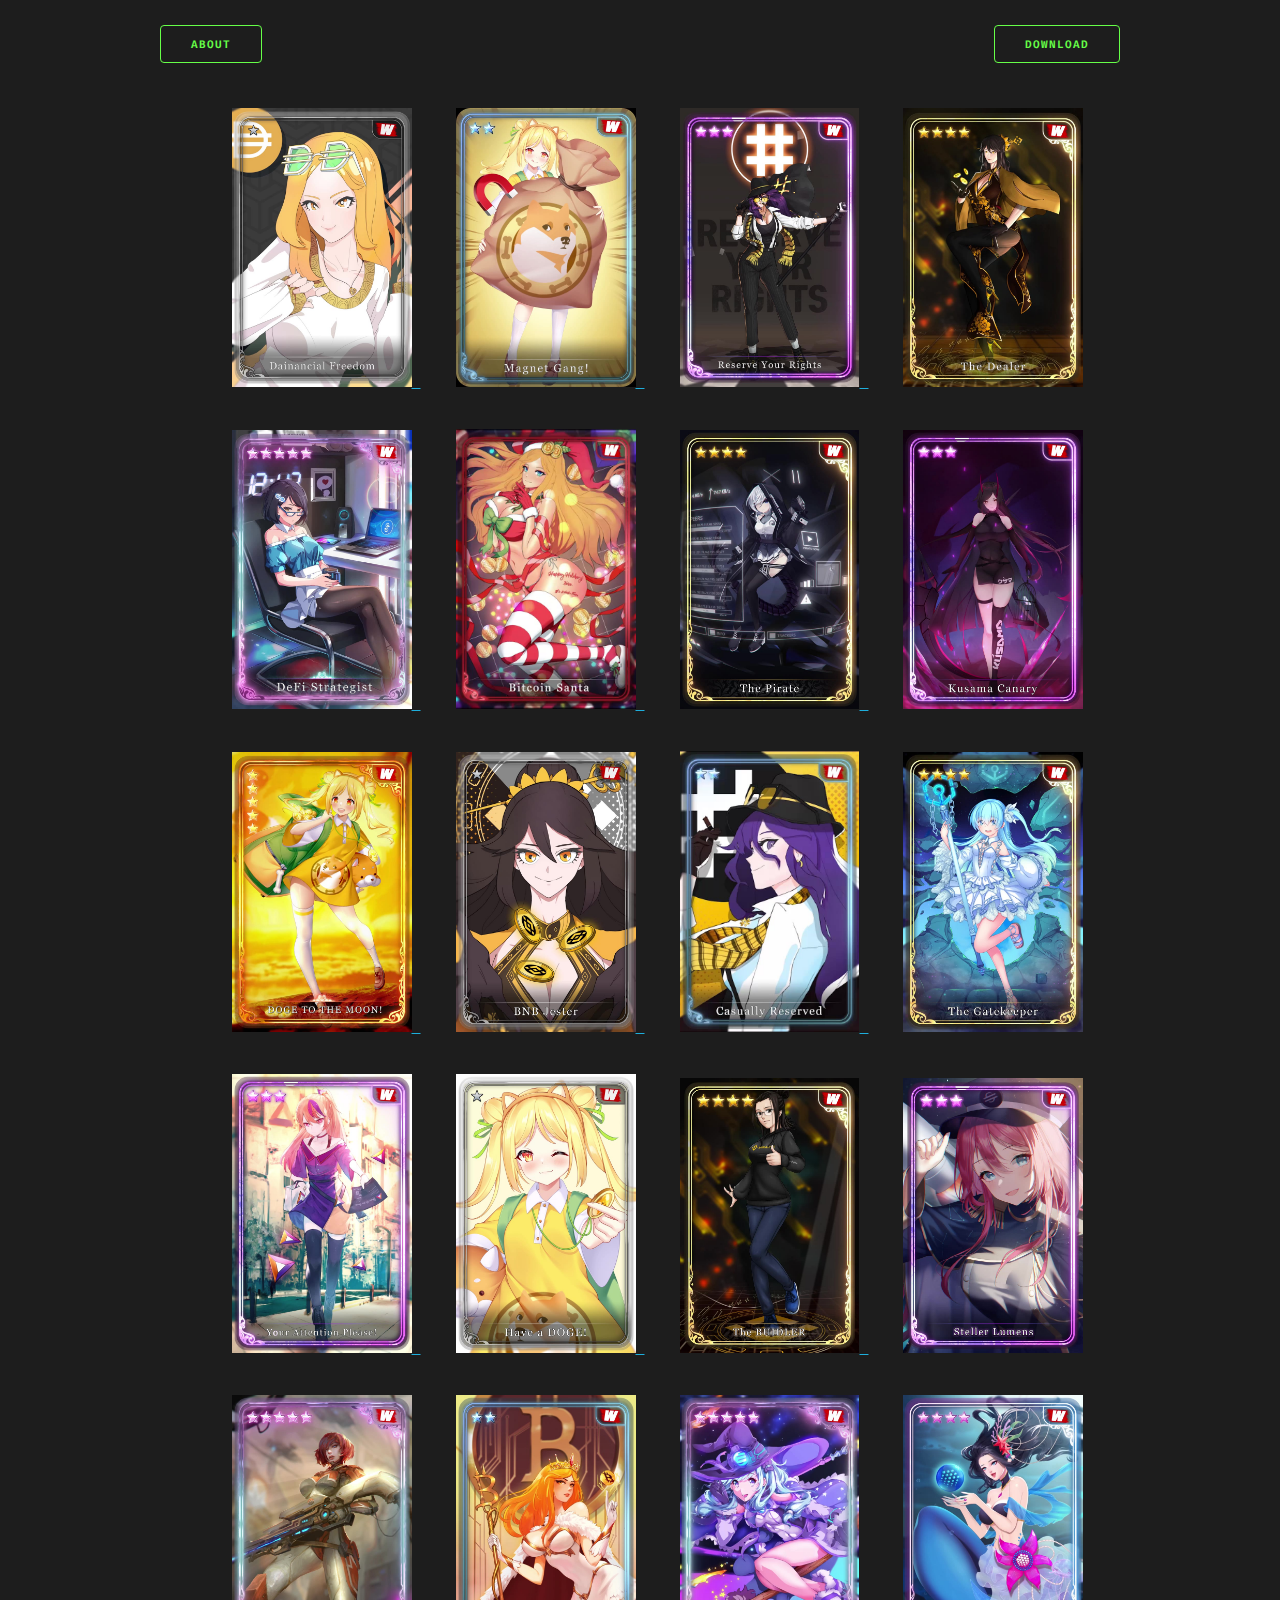
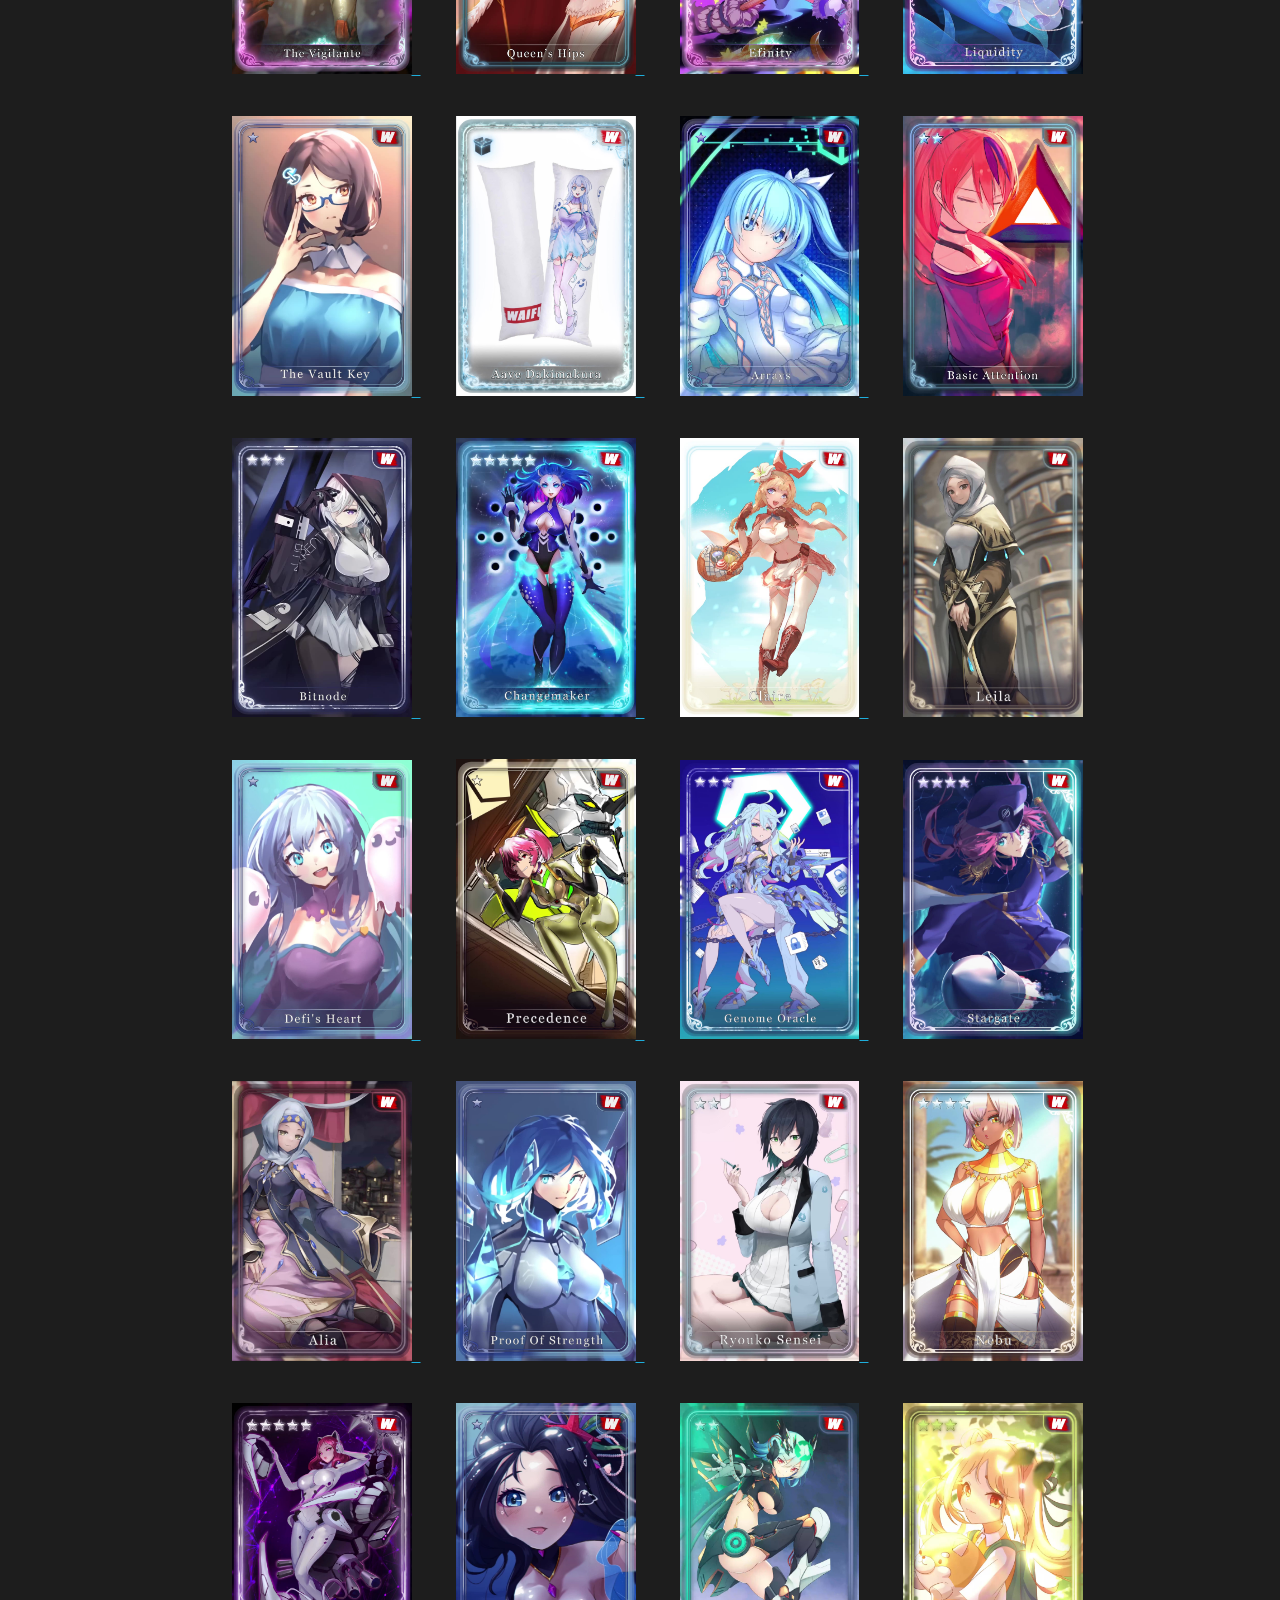
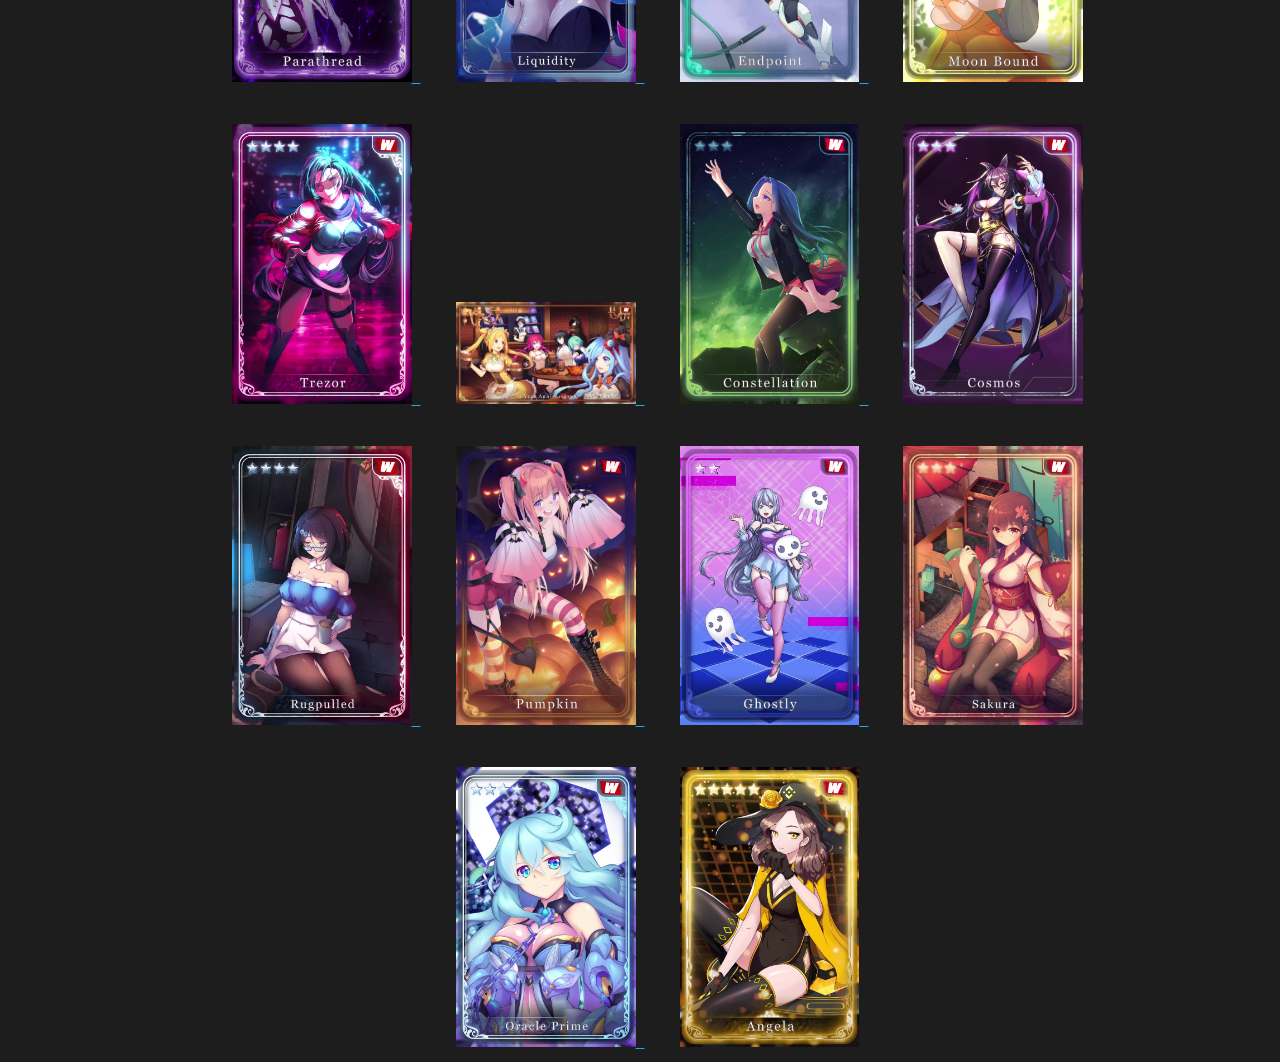
==== index.html @ 918d10a6 "Added all files" ====
<!DOCTYPE html>
<html lang="en">
<head>
    <meta charset="UTF-8">
    <meta name="viewport" content="width=device-width, initial-scale=1.0">
    <link rel="stylesheet" href="skeleton/skeleton.css">
    <link rel="stylesheet" href="style.css">
    <title>Waifu NFTs</title>
</head>
<body>
    <div class="container">
        <nav class="navbar">
            <a class="button" href="/about.html">
                About
            </a>
            <a class="button" target="_blank" href="https://mega.nz/file/es5G0TLT#Kbc0AoFo0strgFJjpvHW9Jl0LhCd57hBh-2zd5lmvQ4">Download</a>
        </nav>
        <div class="row" align="center">
            <a href="waifu/1.mp4">
                <img  class="three nft" src="assets/thumb/1.jpg">
            </a>
           <a href="waifu/2.mp4">
                <img  class="three nft" src="assets/thumb/2.jpg">
            </a>
           <a href="waifu/3.mp4">
                <img  class="three nft" src="assets/thumb/3.jpg">
            </a>
           <a href="waifu/4.mp4">
                <img  class="three nft" src="assets/thumb/4.jpg">
            </a>
           <a href="waifu/5.mp4">
                <img  class="three nft" src="assets/thumb/5.jpg">
            </a>
           <a href="waifu/6.mp4">
                <img  class="three nft" src="assets/thumb/6.jpg">
            </a>
           <a href="waifu/7.mp4">
                <img  class="three nft" src="assets/thumb/7.jpg">
            </a>
           <a href="waifu/8.mp4">
                <img  class="three nft" src="assets/thumb/8.jpg">
            </a>
           <a href="waifu/9.mp4">
                <img  class="three nft" src="assets/thumb/9.jpg">
            </a>
           <a href="waifu/10.mp4">
                <img  class="three nft" src="assets/thumb/10.jpg">
            </a>
           <a href="waifu/11.mp4">
                <img  class="three nft" src="assets/thumb/11.jpg">
            </a>
           <a href="waifu/12.mp4">
                <img  class="three nft" src="assets/thumb/12.jpg">
            </a>
           <a href="waifu/13.mp4">
                <img  class="three nft" src="assets/thumb/13.jpg">
            </a>
           <a href="waifu/14.mp4">
                <img  class="three nft" src="assets/thumb/14.jpg">
            </a>
           <a href="waifu/15.mp4">
                <img  class="three nft" src="assets/thumb/15.jpg">
            </a>
           <a href="waifu/16.mp4">
                <img  class="three nft" src="assets/thumb/16.jpg">
            </a>
           <a href="waifu/17.mp4">
                <img  class="three nft" src="assets/thumb/17.jpg">
            </a>
           <a href="waifu/19.mp4">
                <img  class="three nft" src="assets/thumb/19.jpg">
            </a>
           <a href="waifu/20.mp4">
                <img  class="three nft" src="assets/thumb/20.jpg">
            </a>
           <a href="waifu/21.mp4">
                <img  class="three nft" src="assets/thumb/21.jpg">
            </a>
           <a href="waifu/22.mp4">
                <img  class="three nft" src="assets/thumb/22.jpg">
            </a>
           <a href="waifu/23.mp4">
                <img  class="three nft" src="assets/thumb/23.jpg">
            </a>
           <a href="waifu/24.mp4">
                <img  class="three nft" src="assets/thumb/24.jpg">
            </a>
           <a href="waifu/25.mp4">
                <img  class="three nft" src="assets/thumb/25.jpg">
            </a>
           <a href="waifu/26.mp4">
                <img  class="three nft" src="assets/thumb/26.jpg">
            </a>
           <a href="waifu/27.mp4">
                <img  class="three nft" src="assets/thumb/27.jpg">
            </a>
           <a href="waifu/28.mp4">
                <img  class="three nft" src="assets/thumb/28.jpg">
            </a>
           <a href="waifu/29.mp4">
                <img  class="three nft" src="assets/thumb/29.jpg">
            </a>
           <a href="waifu/30.mp4">
                <img  class="three nft" src="assets/thumb/30.jpg">
            </a>
           <a href="waifu/31.mp4">
                <img  class="three nft" src="assets/thumb/31.jpg">
            </a>
           <a href="waifu/32.mp4">
                <img  class="three nft" src="assets/thumb/32.jpg">
            </a>
           <a href="waifu/33.mp4">
                <img  class="three nft" src="assets/thumb/33.jpg">
            </a>
           <a href="waifu/34.mp4">
                <img  class="three nft" src="assets/thumb/34.jpg">
            </a>
           <a href="waifu/35.mp4">
                <img  class="three nft" src="assets/thumb/35.jpg">
            </a>
           <a href="waifu/36.mp4">
                <img  class="three nft" src="assets/thumb/36.jpg">
            </a>
           <a href="waifu/37.mp4">
                <img  class="three nft" src="assets/thumb/37.jpg">
            </a>
           <a href="waifu/38.mp4">
                <img  class="three nft" src="assets/thumb/38.jpg">
            </a>
           <a href="waifu/39.mp4">
                <img  class="three nft" src="assets/thumb/39.jpg">
            </a>
           <a href="waifu/40.mp4">
                <img  class="three nft" src="assets/thumb/40.jpg">
            </a>
           <a href="waifu/41.mp4">
                <img  class="three nft" src="assets/thumb/41.jpg">
            </a>
           <a href="waifu/42.mp4">
                <img  class="three nft" src="assets/thumb/42.jpg">
            </a>
           <a href="waifu/43.mp4">
                <img  class="three nft" src="assets/thumb/43.jpg">
            </a>
           <a href="waifu/44.mp4">
                <img  class="three nft" src="assets/thumb/44.jpg">
            </a>
           <a href="waifu/46.mp4">
                <img  class="three nft" src="assets/thumb/46.jpg">
            </a>
           <a href="waifu/47.mp4">
                <img  class="three nft" src="assets/thumb/47.jpg">
            </a>
           <a href="waifu/48.mp4">
                <img  class="three nft" src="assets/thumb/48.jpg">
            </a>
           <a href="waifu/49.mp4">
                <img  class="three nft" src="assets/thumb/49.jpg">
            </a>
           <a href="waifu/50.mp4">
                <img  class="three nft" src="assets/thumb/50.jpg">
            </a>
           <a href="waifu/52.mp4">
                <img  class="three nft" src="assets/thumb/52.jpg">
            </a>
           <a href="waifu/53.mp4">
                <img  class="three nft" src="assets/thumb/53.jpg">
            </a>
        </div>
    </div>
</body>
</html>
---- skeleton/skeleton.css ----
/*
* Skeleton V2.0.4
* Copyright 2014, Dave Gamache
* www.getskeleton.com
* Free to use under the MIT license.
* http://www.opensource.org/licenses/mit-license.php
* 12/29/2014
*/


/* Table of contents
––––––––––––––––––––––––––––––––––––––––––––––––––
- Grid
- Base Styles
- Typography
- Links
- Buttons
- Forms
- Lists
- Code
- Tables
- Spacing
- Utilities
- Clearing
- Media Queries
*/


/* Grid
–––––––––––––––––––––––––––––––––––––––––––––––––– */
.container {
  position: relative;
  width: 100%;
  max-width: 960px;
  margin: 0 auto;
  padding: 0 20px;
  box-sizing: border-box; }
.column,
.columns {
  width: 100%;
  float: left;
  box-sizing: border-box; }

/* For devices larger than 400px */
@media (min-width: 400px) {
  .container {
    width: 85%;
    padding: 0; }
}

/* For devices larger than 550px */
@media (min-width: 550px) {
  .container {
    width: 80%; }
  .column,
  .columns {
    margin-left: 4%; }
  .column:first-child,
  .columns:first-child {
    margin-left: 0; }

  .one.column,
  .one.columns                    { width: 4.66666666667%; }
  .two.columns                    { width: 13.3333333333%; }
  .three.columns                  { width: 22%;            }
  .four.columns                   { width: 30.6666666667%; }
  .five.columns                   { width: 39.3333333333%; }
  .six.columns                    { width: 48%;            }
  .seven.columns                  { width: 56.6666666667%; }
  .eight.columns                  { width: 65.3333333333%; }
  .nine.columns                   { width: 74.0%;          }
  .ten.columns                    { width: 82.6666666667%; }
  .eleven.columns                 { width: 91.3333333333%; }
  .twelve.columns                 { width: 100%; margin-left: 0; }

  .one-third.column               { width: 30.6666666667%; }
  .two-thirds.column              { width: 65.3333333333%; }

  .one-half.column                { width: 48%; }

  /* Offsets */
  .offset-by-one.column,
  .offset-by-one.columns          { margin-left: 8.66666666667%; }
  .offset-by-two.column,
  .offset-by-two.columns          { margin-left: 17.3333333333%; }
  .offset-by-three.column,
  .offset-by-three.columns        { margin-left: 26%;            }
  .offset-by-four.column,
  .offset-by-four.columns         { margin-left: 34.6666666667%; }
  .offset-by-five.column,
  .offset-by-five.columns         { margin-left: 43.3333333333%; }
  .offset-by-six.column,
  .offset-by-six.columns          { margin-left: 52%;            }
  .offset-by-seven.column,
  .offset-by-seven.columns        { margin-left: 60.6666666667%; }
  .offset-by-eight.column,
  .offset-by-eight.columns        { margin-left: 69.3333333333%; }
  .offset-by-nine.column,
  .offset-by-nine.columns         { margin-left: 78.0%;          }
  .offset-by-ten.column,
  .offset-by-ten.columns          { margin-left: 86.6666666667%; }
  .offset-by-eleven.column,
  .offset-by-eleven.columns       { margin-left: 95.3333333333%; }

  .offset-by-one-third.column,
  .offset-by-one-third.columns    { margin-left: 34.6666666667%; }
  .offset-by-two-thirds.column,
  .offset-by-two-thirds.columns   { margin-left: 69.3333333333%; }

  .offset-by-one-half.column,
  .offset-by-one-half.columns     { margin-left: 52%; }

}


/* Base Styles
–––––––––––––––––––––––––––––––––––––––––––––––––– */
/* NOTE
html is set to 62.5% so that all the REM measurements throughout Skeleton
are based on 10px sizing. So basically 1.5rem = 15px :) */
html {
  font-size: 62.5%; }
body {
  font-size: 1.5em; /* currently ems cause chrome bug misinterpreting rems on body element */
  line-height: 1.6;
  font-weight: 400;
  font-family: "Raleway", "HelveticaNeue", "Helvetica Neue", Helvetica, Arial, sans-serif;
  color: #222; }


/* Typography
–––––––––––––––––––––––––––––––––––––––––––––––––– */
h1, h2, h3, h4, h5, h6 {
  margin-top: 0;
  margin-bottom: 2rem;
  font-weight: 300; }
h1 { font-size: 4.0rem; line-height: 1.2;  letter-spacing: -.1rem;}
h2 { font-size: 3.6rem; line-height: 1.25; letter-spacing: -.1rem; }
h3 { font-size: 3.0rem; line-height: 1.3;  letter-spacing: -.1rem; }
h4 { font-size: 2.4rem; line-height: 1.35; letter-spacing: -.08rem; }
h5 { font-size: 1.8rem; line-height: 1.5;  letter-spacing: -.05rem; }
h6 { font-size: 1.5rem; line-height: 1.6;  letter-spacing: 0; }

/* Larger than phablet */
@media (min-width: 550px) {
  h1 { font-size: 5.0rem; }
  h2 { font-size: 4.2rem; }
  h3 { font-size: 3.6rem; }
  h4 { font-size: 3.0rem; }
  h5 { font-size: 2.4rem; }
  h6 { font-size: 1.5rem; }
}

p {
  margin-top: 0; }


/* Links
–––––––––––––––––––––––––––––––––––––––––––––––––– */
a {
  color: #1EAEDB; }
a:hover {
  color: #0FA0CE; }


/* Buttons
–––––––––––––––––––––––––––––––––––––––––––––––––– */
.button,
button,
input[type="submit"],
input[type="reset"],
input[type="button"] {
  display: inline-block;
  height: 38px;
  padding: 0 30px;
  color: #66ff48;
  text-align: center;
  font-size: 11px;
  font-weight: 600;
  line-height: 38px;
  letter-spacing: .1rem;
  text-transform: uppercase;
  text-decoration: none;
  white-space: nowrap;
  background-color: transparent;
  border-radius: 4px;
  border: 1px solid #66ff48;
  cursor: pointer;
  box-sizing: border-box; }
.button:hover,
button:hover,
input[type="submit"]:hover,
input[type="reset"]:hover,
input[type="button"]:hover,
.button:focus,
button:focus,
input[type="submit"]:focus,
input[type="reset"]:focus,
input[type="button"]:focus {
  color: #66ff48;
  border-color: #66ff48;
  outline: 0;
  text-decoration: underline;}
.button.button-primary,
button.button-primary,
input[type="submit"].button-primary,
input[type="reset"].button-primary,
input[type="button"].button-primary {
  color: #FFF;
  background-color: #33C3F0;
  border-color: #33C3F0; }
.button.button-primary:hover,
button.button-primary:hover,
input[type="submit"].button-primary:hover,
input[type="reset"].button-primary:hover,
input[type="button"].button-primary:hover,
.button.button-primary:focus,
button.button-primary:focus,
input[type="submit"].button-primary:focus,
input[type="reset"].button-primary:focus,
input[type="button"].button-primary:focus {
  color: #FFF;
  background-color: #1EAEDB;
  border-color: #1EAEDB; }


/* Forms
–––––––––––––––––––––––––––––––––––––––––––––––––– */
input[type="email"],
input[type="number"],
input[type="search"],
input[type="text"],
input[type="tel"],
input[type="url"],
input[type="password"],
textarea,
select {
  height: 38px;
  padding: 6px 10px; /* The 6px vertically centers text on FF, ignored by Webkit */
  background-color: #fff;
  border: 1px solid #D1D1D1;
  border-radius: 4px;
  box-shadow: none;
  box-sizing: border-box; }
/* Removes awkward default styles on some inputs for iOS */
input[type="email"],
input[type="number"],
input[type="search"],
input[type="text"],
input[type="tel"],
input[type="url"],
input[type="password"],
textarea {
  -webkit-appearance: none;
     -moz-appearance: none;
          appearance: none; }
textarea {
  min-height: 65px;
  padding-top: 6px;
  padding-bottom: 6px; }
input[type="email"]:focus,
input[type="number"]:focus,
input[type="search"]:focus,
input[type="text"]:focus,
input[type="tel"]:focus,
input[type="url"]:focus,
input[type="password"]:focus,
textarea:focus,
select:focus {
  border: 1px solid #33C3F0;
  outline: 0; }
label,
legend {
  display: block;
  margin-bottom: .5rem;
  font-weight: 600; }
fieldset {
  padding: 0;
  border-width: 0; }
input[type="checkbox"],
input[type="radio"] {
  display: inline; }
label > .label-body {
  display: inline-block;
  margin-left: .5rem;
  font-weight: normal; }


/* Lists
–––––––––––––––––––––––––––––––––––––––––––––––––– */
ul {
  list-style: circle inside; }
ol {
  list-style: decimal inside; }
ol, ul {
  padding-left: 0;
  margin-top: 0; }
ul ul,
ul ol,
ol ol,
ol ul {
  margin: 1.5rem 0 1.5rem 3rem;
  font-size: 90%; }
li {
  margin-bottom: 1rem; }


/* Code
–––––––––––––––––––––––––––––––––––––––––––––––––– */
code {
  padding: .2rem .5rem;
  margin: 0 .2rem;
  font-size: 90%;
  white-space: nowrap;
  background: #F1F1F1;
  border: 1px solid #E1E1E1;
  border-radius: 4px; }
pre > code {
  display: block;
  padding: 1rem 1.5rem;
  white-space: pre; }


/* Tables
–––––––––––––––––––––––––––––––––––––––––––––––––– */
th,
td {
  padding: 12px 15px;
  text-align: left;
  border-bottom: 1px solid #E1E1E1; }
th:first-child,
td:first-child {
  padding-left: 0; }
th:last-child,
td:last-child {
  padding-right: 0; }


/* Spacing
–––––––––––––––––––––––––––––––––––––––––––––––––– */
button,
.button {
  margin-bottom: 1rem; }
input,
textarea,
select,
fieldset {
  margin-bottom: 1.5rem; }
pre,
blockquote,
dl,
figure,
table,
p,
ul,
ol,
form {
  margin-bottom: 2.5rem; }


/* Utilities
–––––––––––––––––––––––––––––––––––––––––––––––––– */
.u-full-width {
  width: 100%;
  box-sizing: border-box; }
.u-max-full-width {
  max-width: 100%;
  box-sizing: border-box; }
.u-pull-right {
  float: right; }
.u-pull-left {
  float: left; }


/* Misc
–––––––––––––––––––––––––––––––––––––––––––––––––– */
hr {
  margin-top: 3rem;
  margin-bottom: 3.5rem;
  border-width: 0;
  border-top: 1px solid #E1E1E1; }


/* Clearing
–––––––––––––––––––––––––––––––––––––––––––––––––– */

/* Self Clearing Goodness */
.container:after,
.row:after,
.u-cf {
  content: "";
  display: table;
  clear: both; }


/* Media Queries
–––––––––––––––––––––––––––––––––––––––––––––––––– */
/*
Note: The best way to structure the use of media queries is to create the queries
near the relevant code. For example, if you wanted to change the styles for buttons
on small devices, paste the mobile query code up in the buttons section and style it
there.
*/


/* Larger than mobile */
@media (min-width: 400px) {}

/* Larger than phablet (also point when grid becomes active) */
@media (min-width: 550px) {}

/* Larger than tablet */
@media (min-width: 750px) {}

/* Larger than desktop */
@media (min-width: 1000px) {}

/* Larger than Desktop HD */
@media (min-width: 1200px) {}
---- style.css ----
@import url('https://fonts.googleapis.com/css2?family=Fira+Code:wght@300..700&display=swap');

* {
    font-family: "Fira Code", monospace;
}

body {
    background-color: #1d1d1d;
    color: aliceblue;
}

.nft {
    border-color: #00A2FF;
    max-width: 180px;
    min-width: 18%;
    min-height: 18%;
    padding-left: 35px;
    padding-top: 35px;
}

.navbar {
    display: flex;
    justify-content: space-between;
    margin-top: 2.5rem;
}

.text-main {
    margin-top: 20px;
}

.link {
    color: #66ff48;
    text-decoration: none;
}

.link:hover {
    color: #66ff48;
    text-decoration: underline;
}
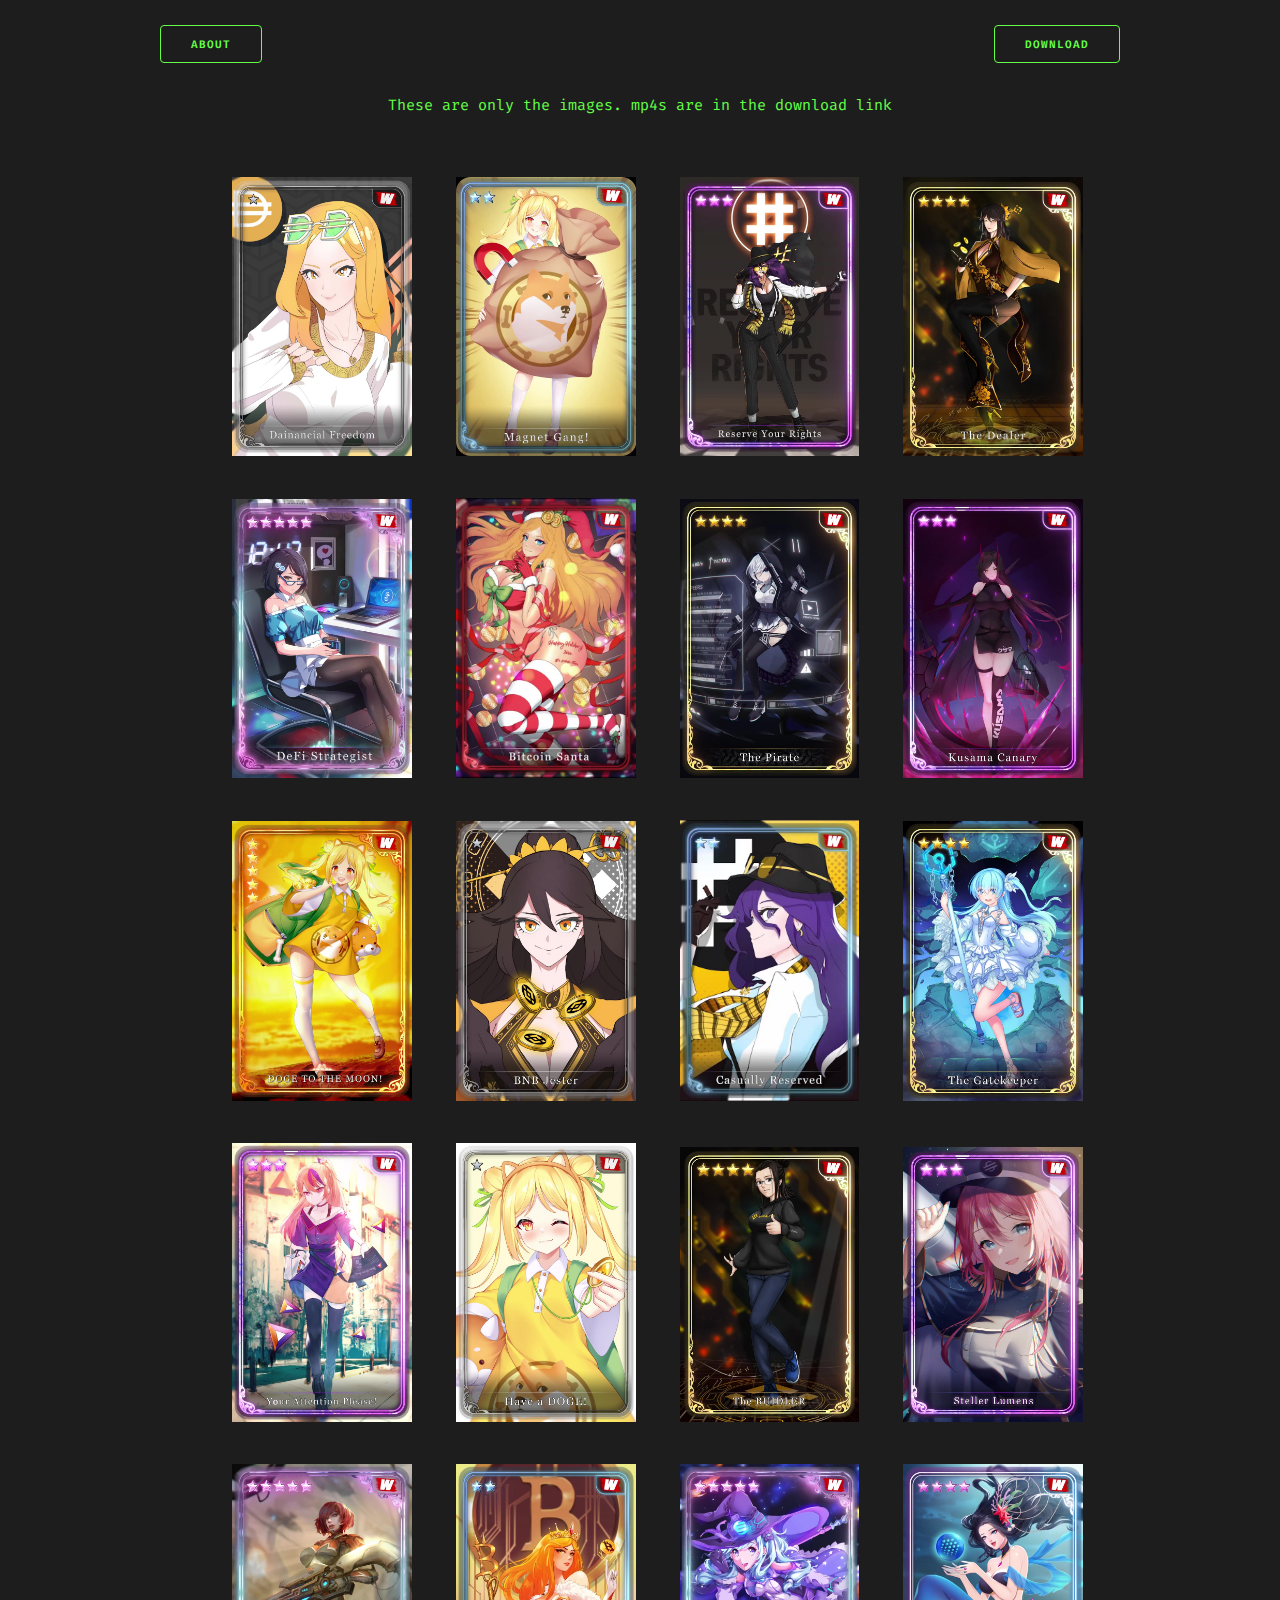
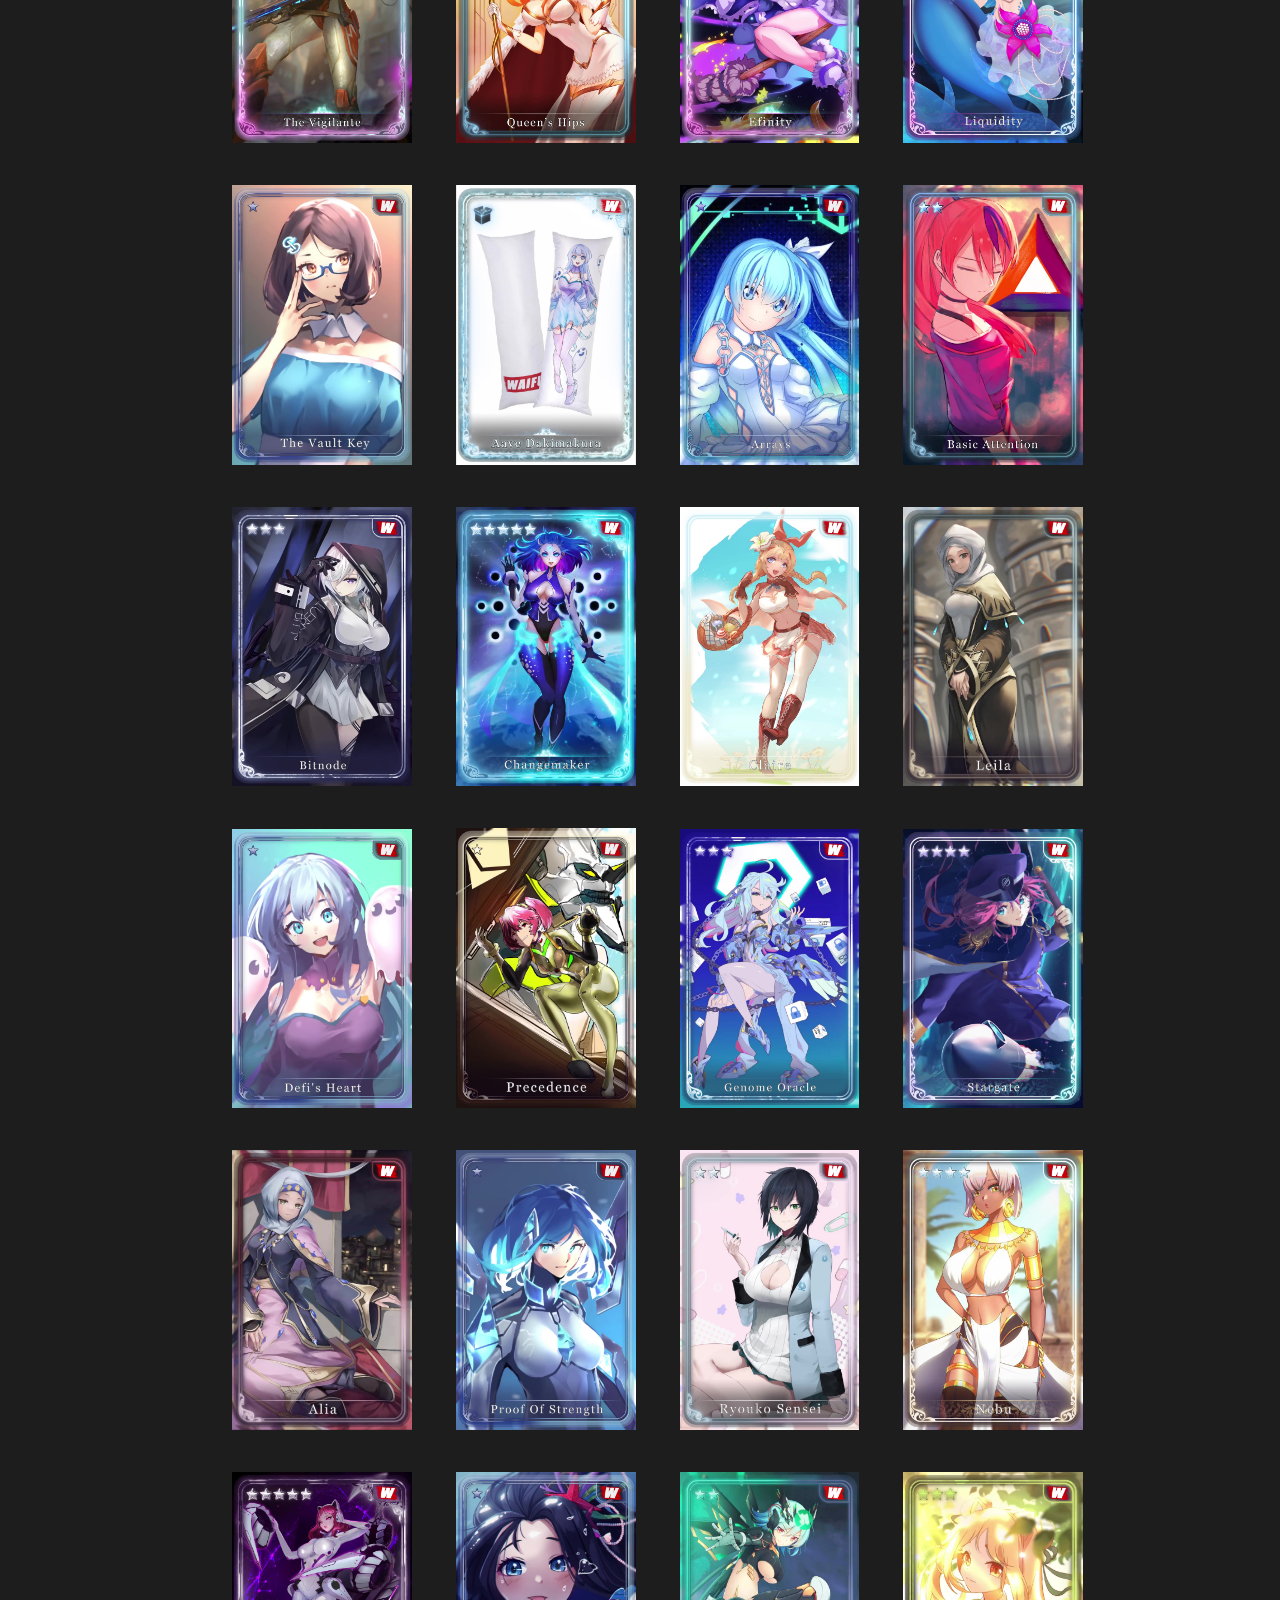
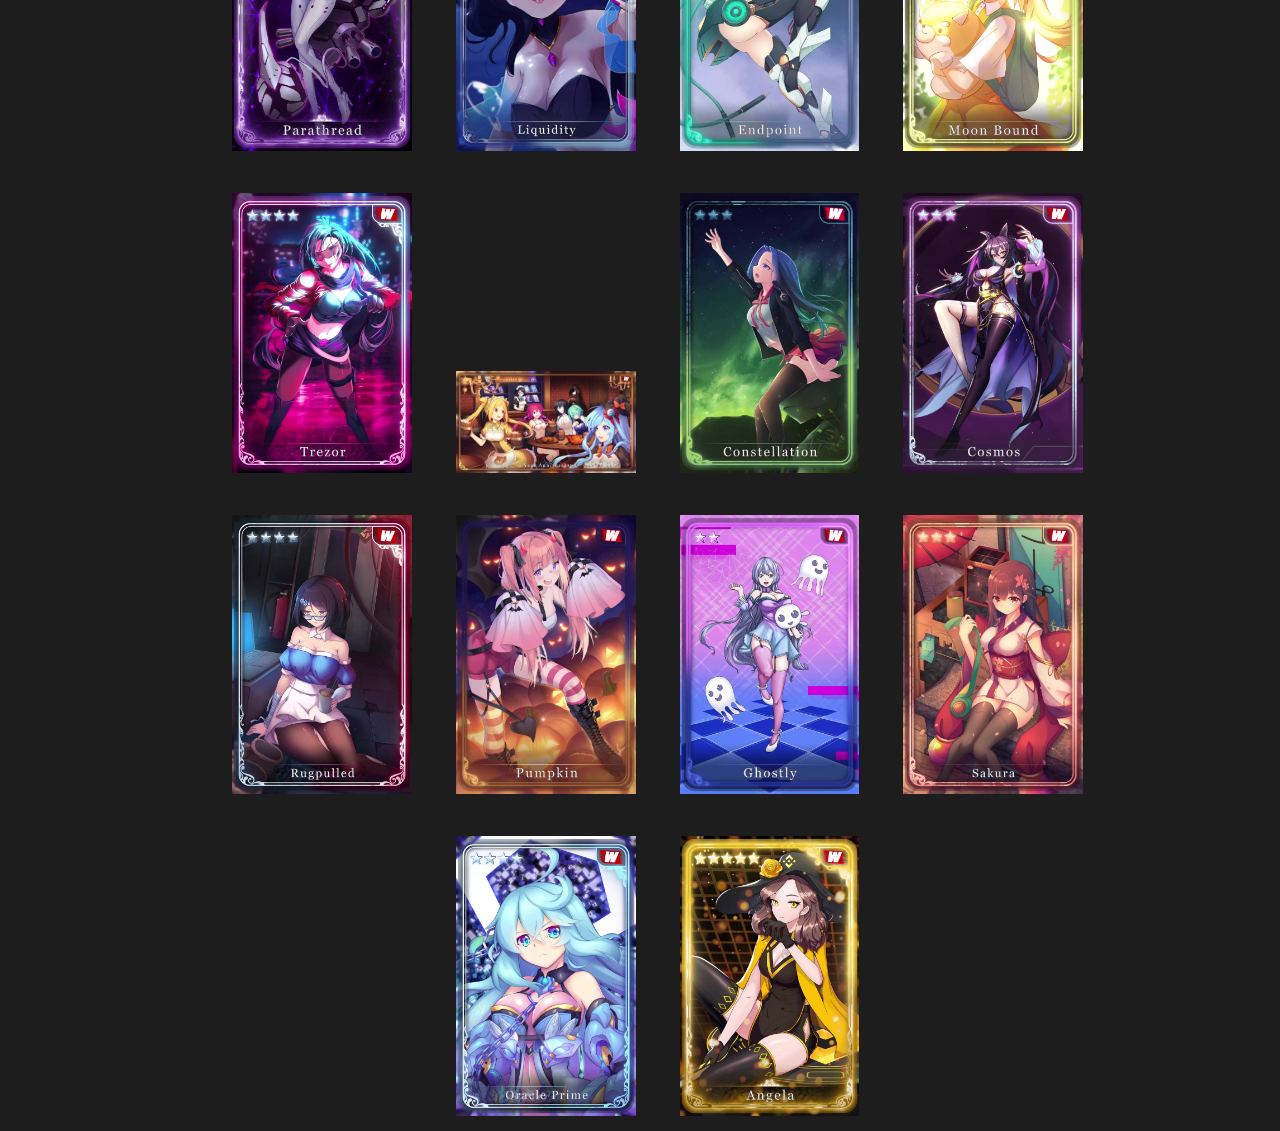
==== commit 6453999a: "Removed all mp4 files and added only preview images" ====
--- a/index.html
+++ b/index.html
@@ -15,157 +15,61 @@
             </a>
             <a class="button" target="_blank" href="https://mega.nz/file/es5G0TLT#Kbc0AoFo0strgFJjpvHW9Jl0LhCd57hBh-2zd5lmvQ4">Download</a>
         </nav>
+        <main class="text-main" align="center">
+            <p style="color: #66ff48;">These are only the images. mp4s are in the download link</p>
+        </main>
         <div class="row" align="center">
-            <a href="waifu/1.mp4">
                 <img  class="three nft" src="assets/thumb/1.jpg">
-            </a>
-           <a href="waifu/2.mp4">
                 <img  class="three nft" src="assets/thumb/2.jpg">
-            </a>
-           <a href="waifu/3.mp4">
                 <img  class="three nft" src="assets/thumb/3.jpg">
-            </a>
-           <a href="waifu/4.mp4">
                 <img  class="three nft" src="assets/thumb/4.jpg">
-            </a>
-           <a href="waifu/5.mp4">
                 <img  class="three nft" src="assets/thumb/5.jpg">
-            </a>
-           <a href="waifu/6.mp4">
                 <img  class="three nft" src="assets/thumb/6.jpg">
-            </a>
-           <a href="waifu/7.mp4">
                 <img  class="three nft" src="assets/thumb/7.jpg">
-            </a>
-           <a href="waifu/8.mp4">
                 <img  class="three nft" src="assets/thumb/8.jpg">
-            </a>
-           <a href="waifu/9.mp4">
                 <img  class="three nft" src="assets/thumb/9.jpg">
-            </a>
-           <a href="waifu/10.mp4">
                 <img  class="three nft" src="assets/thumb/10.jpg">
-            </a>
-           <a href="waifu/11.mp4">
                 <img  class="three nft" src="assets/thumb/11.jpg">
-            </a>
-           <a href="waifu/12.mp4">
                 <img  class="three nft" src="assets/thumb/12.jpg">
-            </a>
-           <a href="waifu/13.mp4">
                 <img  class="three nft" src="assets/thumb/13.jpg">
-            </a>
-           <a href="waifu/14.mp4">
                 <img  class="three nft" src="assets/thumb/14.jpg">
-            </a>
-           <a href="waifu/15.mp4">
                 <img  class="three nft" src="assets/thumb/15.jpg">
-            </a>
-           <a href="waifu/16.mp4">
                 <img  class="three nft" src="assets/thumb/16.jpg">
-            </a>
-           <a href="waifu/17.mp4">
                 <img  class="three nft" src="assets/thumb/17.jpg">
-            </a>
-           <a href="waifu/19.mp4">
                 <img  class="three nft" src="assets/thumb/19.jpg">
-            </a>
-           <a href="waifu/20.mp4">
                 <img  class="three nft" src="assets/thumb/20.jpg">
-            </a>
-           <a href="waifu/21.mp4">
                 <img  class="three nft" src="assets/thumb/21.jpg">
-            </a>
-           <a href="waifu/22.mp4">
-                <img  class="three nft" src="assets/thumb/22.jpg">
-            </a>
-           <a href="waifu/23.mp4">
-                <img  class="three nft" src="assets/thumb/23.jpg">
-            </a>
-           <a href="waifu/24.mp4">
-                <img  class="three nft" src="assets/thumb/24.jpg">
-            </a>
-           <a href="waifu/25.mp4">
-                <img  class="three nft" src="assets/thumb/25.jpg">
-            </a>
-           <a href="waifu/26.mp4">
-                <img  class="three nft" src="assets/thumb/26.jpg">
-            </a>
-           <a href="waifu/27.mp4">
-                <img  class="three nft" src="assets/thumb/27.jpg">
-            </a>
-           <a href="waifu/28.mp4">
-                <img  class="three nft" src="assets/thumb/28.jpg">
-            </a>
-           <a href="waifu/29.mp4">
-                <img  class="three nft" src="assets/thumb/29.jpg">
-            </a>
-           <a href="waifu/30.mp4">
-                <img  class="three nft" src="assets/thumb/30.jpg">
-            </a>
-           <a href="waifu/31.mp4">
-                <img  class="three nft" src="assets/thumb/31.jpg">
-            </a>
-           <a href="waifu/32.mp4">
-                <img  class="three nft" src="assets/thumb/32.jpg">
-            </a>
-           <a href="waifu/33.mp4">
-                <img  class="three nft" src="assets/thumb/33.jpg">
-            </a>
-           <a href="waifu/34.mp4">
-                <img  class="three nft" src="assets/thumb/34.jpg">
-            </a>
-           <a href="waifu/35.mp4">
-                <img  class="three nft" src="assets/thumb/35.jpg">
-            </a>
-           <a href="waifu/36.mp4">
-                <img  class="three nft" src="assets/thumb/36.jpg">
-            </a>
-           <a href="waifu/37.mp4">
-                <img  class="three nft" src="assets/thumb/37.jpg">
-            </a>
-           <a href="waifu/38.mp4">
-                <img  class="three nft" src="assets/thumb/38.jpg">
-            </a>
-           <a href="waifu/39.mp4">
-                <img  class="three nft" src="assets/thumb/39.jpg">
-            </a>
-           <a href="waifu/40.mp4">
-                <img  class="three nft" src="assets/thumb/40.jpg">
-            </a>
-           <a href="waifu/41.mp4">
-                <img  class="three nft" src="assets/thumb/41.jpg">
-            </a>
-           <a href="waifu/42.mp4">
-                <img  class="three nft" src="assets/thumb/42.jpg">
-            </a>
-           <a href="waifu/43.mp4">
-                <img  class="three nft" src="assets/thumb/43.jpg">
-            </a>
-           <a href="waifu/44.mp4">
-                <img  class="three nft" src="assets/thumb/44.jpg">
-            </a>
-           <a href="waifu/46.mp4">
-                <img  class="three nft" src="assets/thumb/46.jpg">
-            </a>
-           <a href="waifu/47.mp4">
-                <img  class="three nft" src="assets/thumb/47.jpg">
-            </a>
-           <a href="waifu/48.mp4">
-                <img  class="three nft" src="assets/thumb/48.jpg">
-            </a>
-           <a href="waifu/49.mp4">
-                <img  class="three nft" src="assets/thumb/49.jpg">
-            </a>
-           <a href="waifu/50.mp4">
-                <img  class="three nft" src="assets/thumb/50.jpg">
-            </a>
-           <a href="waifu/52.mp4">
-                <img  class="three nft" src="assets/thumb/52.jpg">
-            </a>
-           <a href="waifu/53.mp4">
-                <img  class="three nft" src="assets/thumb/53.jpg">
-            </a>
+                <img class="three nft" src="assets/thumb/22.jpg">
+                <img class="three nft" src="assets/thumb/23.jpg">
+                <img class="three nft" src="assets/thumb/24.jpg">
+                <img class="three nft" src="assets/thumb/25.jpg">
+                <img class="three nft" src="assets/thumb/26.jpg">
+                <img class="three nft" src="assets/thumb/27.jpg">
+                <img class="three nft" src="assets/thumb/28.jpg">
+                <img class="three nft" src="assets/thumb/29.jpg">
+                <img class="three nft" src="assets/thumb/30.jpg">
+                <img class="three nft" src="assets/thumb/31.jpg">
+                <img class="three nft" src="assets/thumb/32.jpg">
+                <img class="three nft" src="assets/thumb/33.jpg">
+                <img class="three nft" src="assets/thumb/34.jpg">
+                <img class="three nft" src="assets/thumb/35.jpg">
+                <img class="three nft" src="assets/thumb/36.jpg">
+                <img class="three nft" src="assets/thumb/37.jpg">
+                <img class="three nft" src="assets/thumb/38.jpg">
+                <img class="three nft" src="assets/thumb/39.jpg">
+                <img class="three nft" src="assets/thumb/40.jpg">
+                <img class="three nft" src="assets/thumb/41.jpg">
+                <img class="three nft" src="assets/thumb/42.jpg">
+                <img class="three nft" src="assets/thumb/43.jpg">
+                <img class="three nft" src="assets/thumb/44.jpg">
+                <img class="three nft" src="assets/thumb/46.jpg">
+                <img class="three nft" src="assets/thumb/47.jpg">
+                <img class="three nft" src="assets/thumb/48.jpg">
+                <img class="three nft" src="assets/thumb/49.jpg">
+                <img class="three nft" src="assets/thumb/50.jpg">
+                <img class="three nft" src="assets/thumb/52.jpg">
+                <img class="three nft" src="assets/thumb/53.jpg">
+                
         </div>
     </div>
 </body>
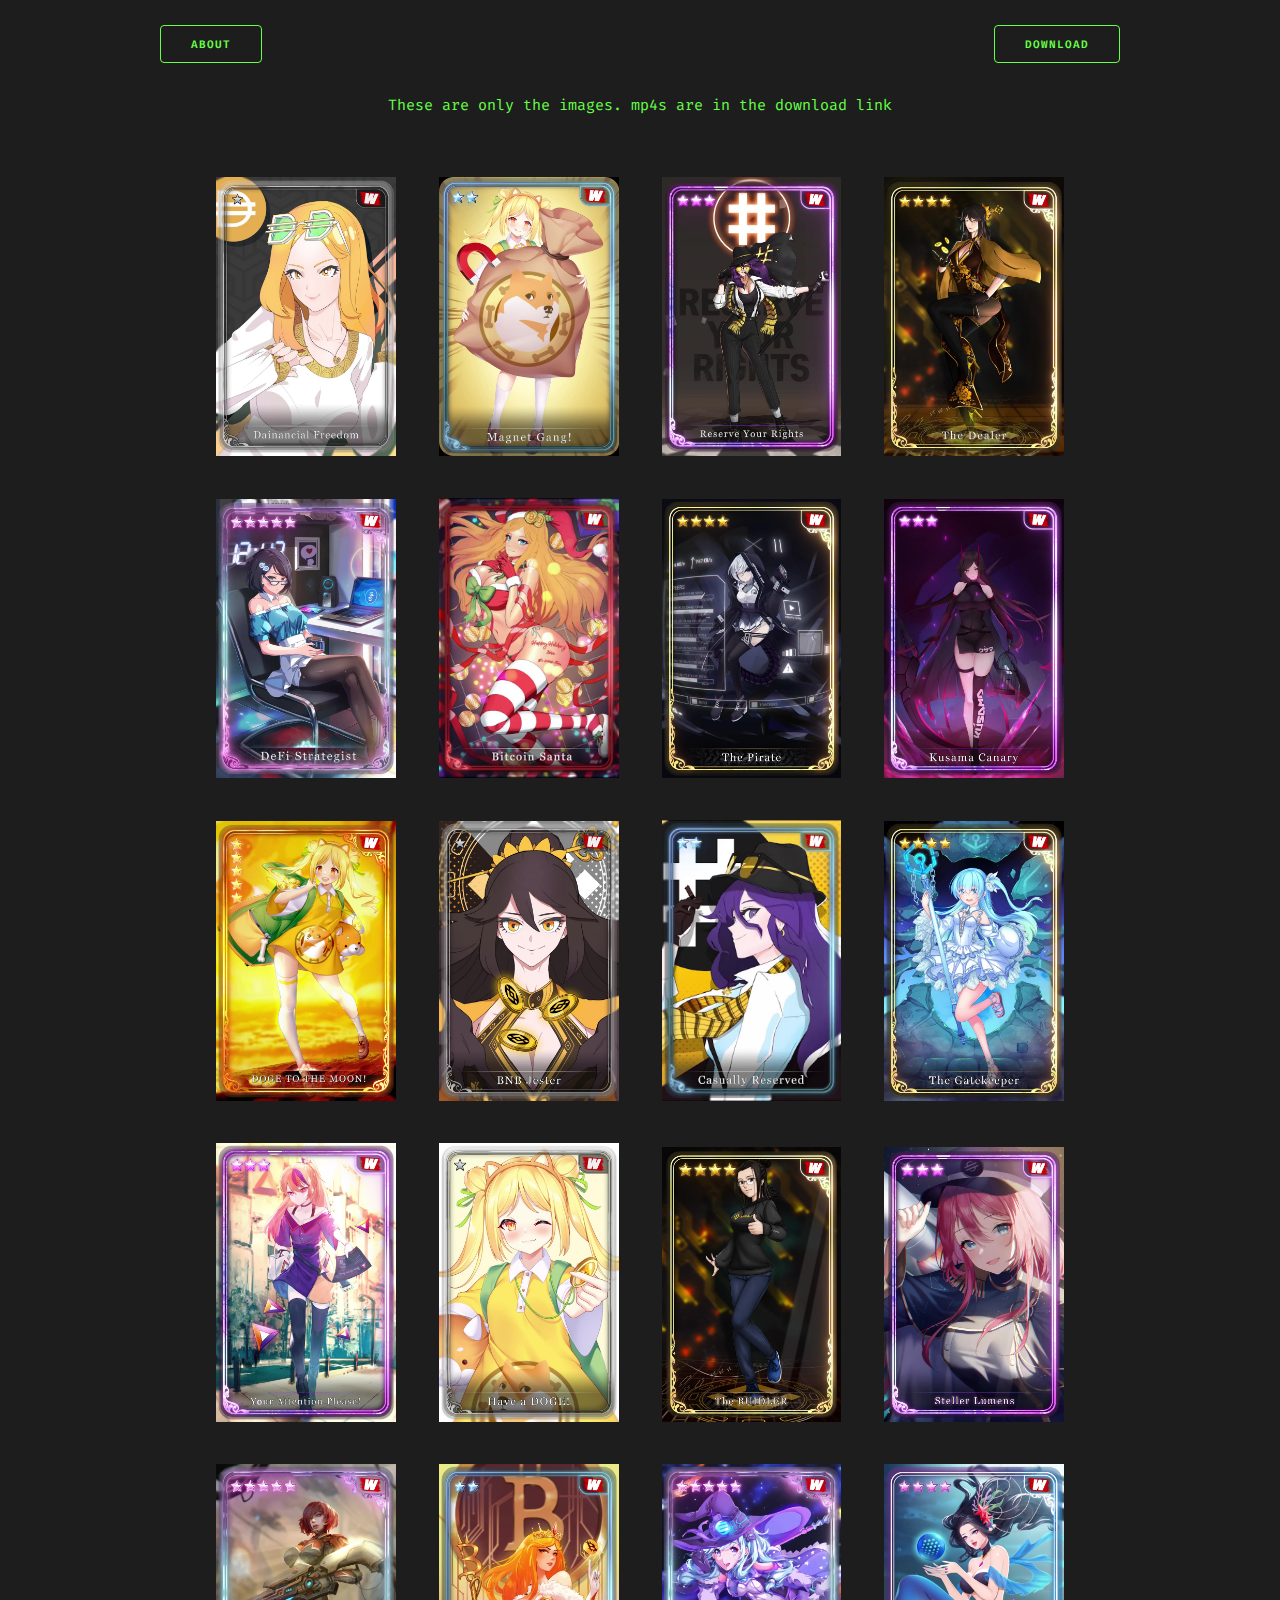
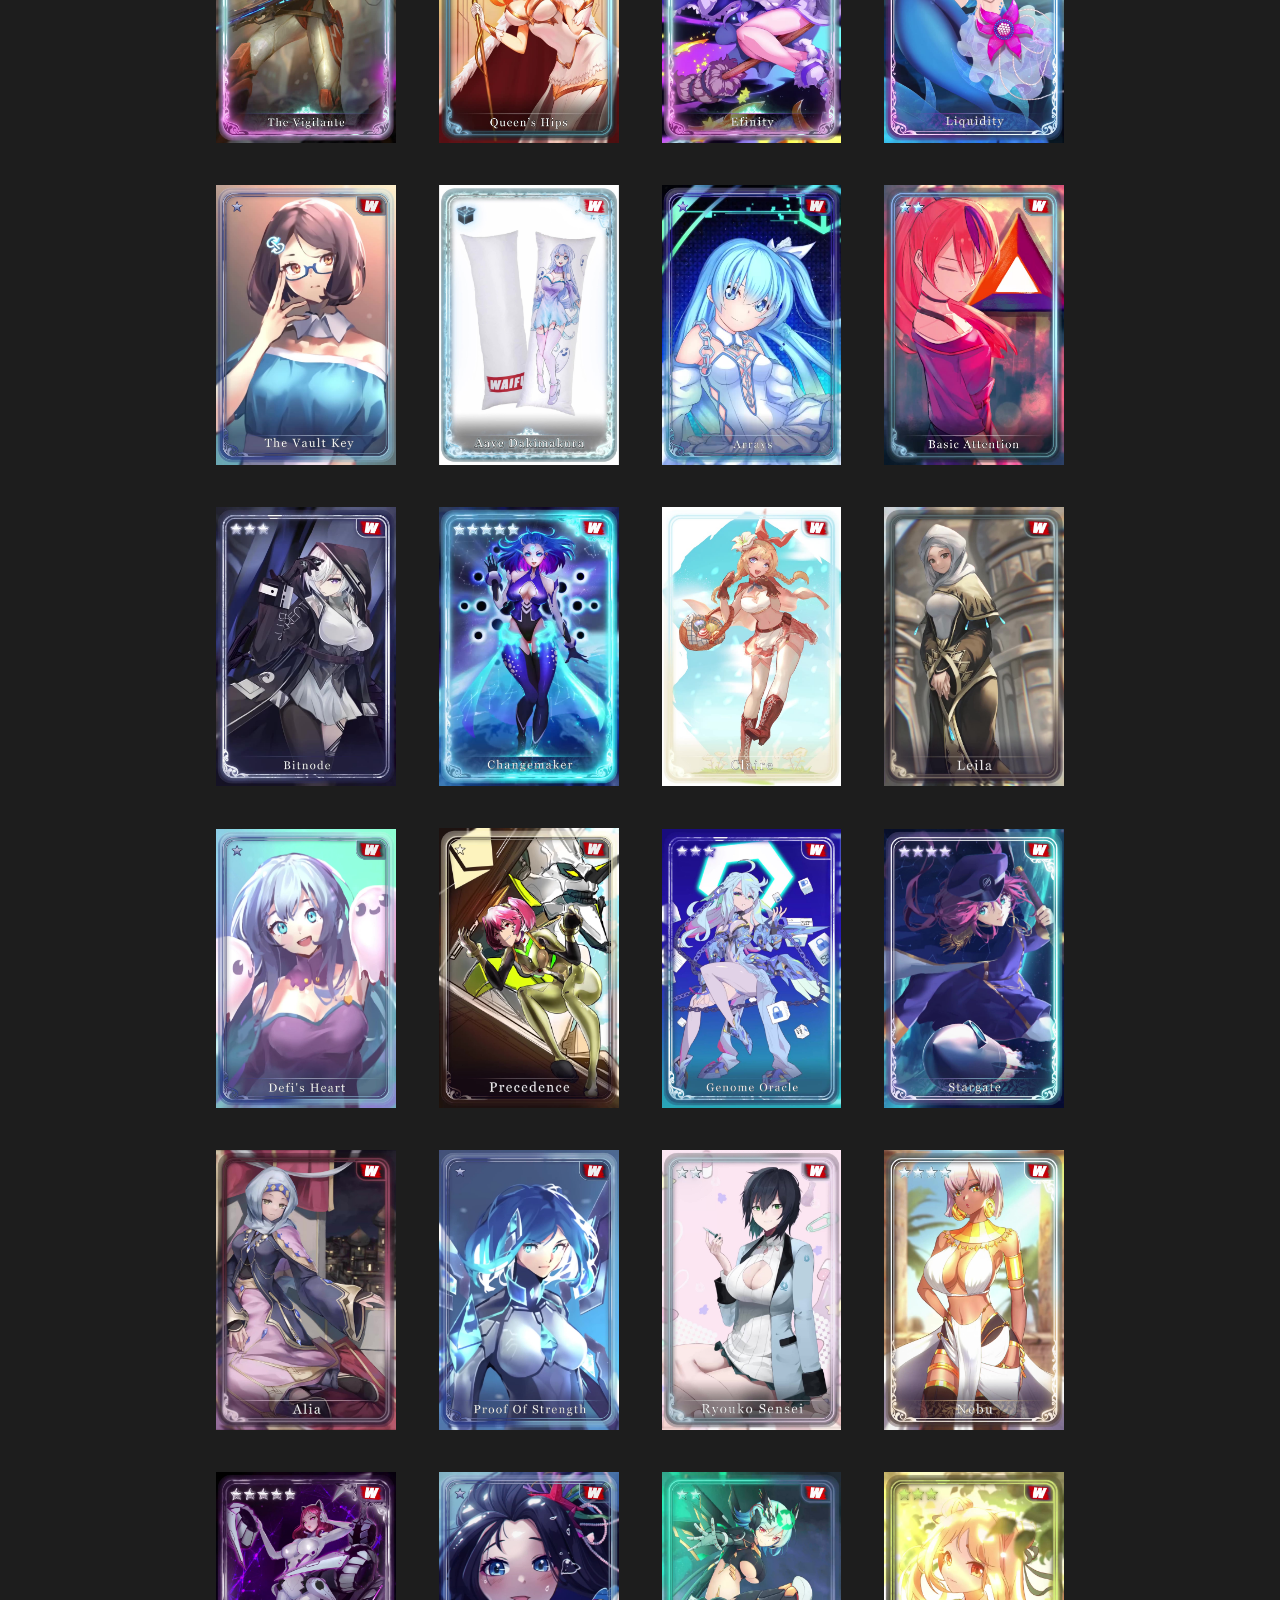
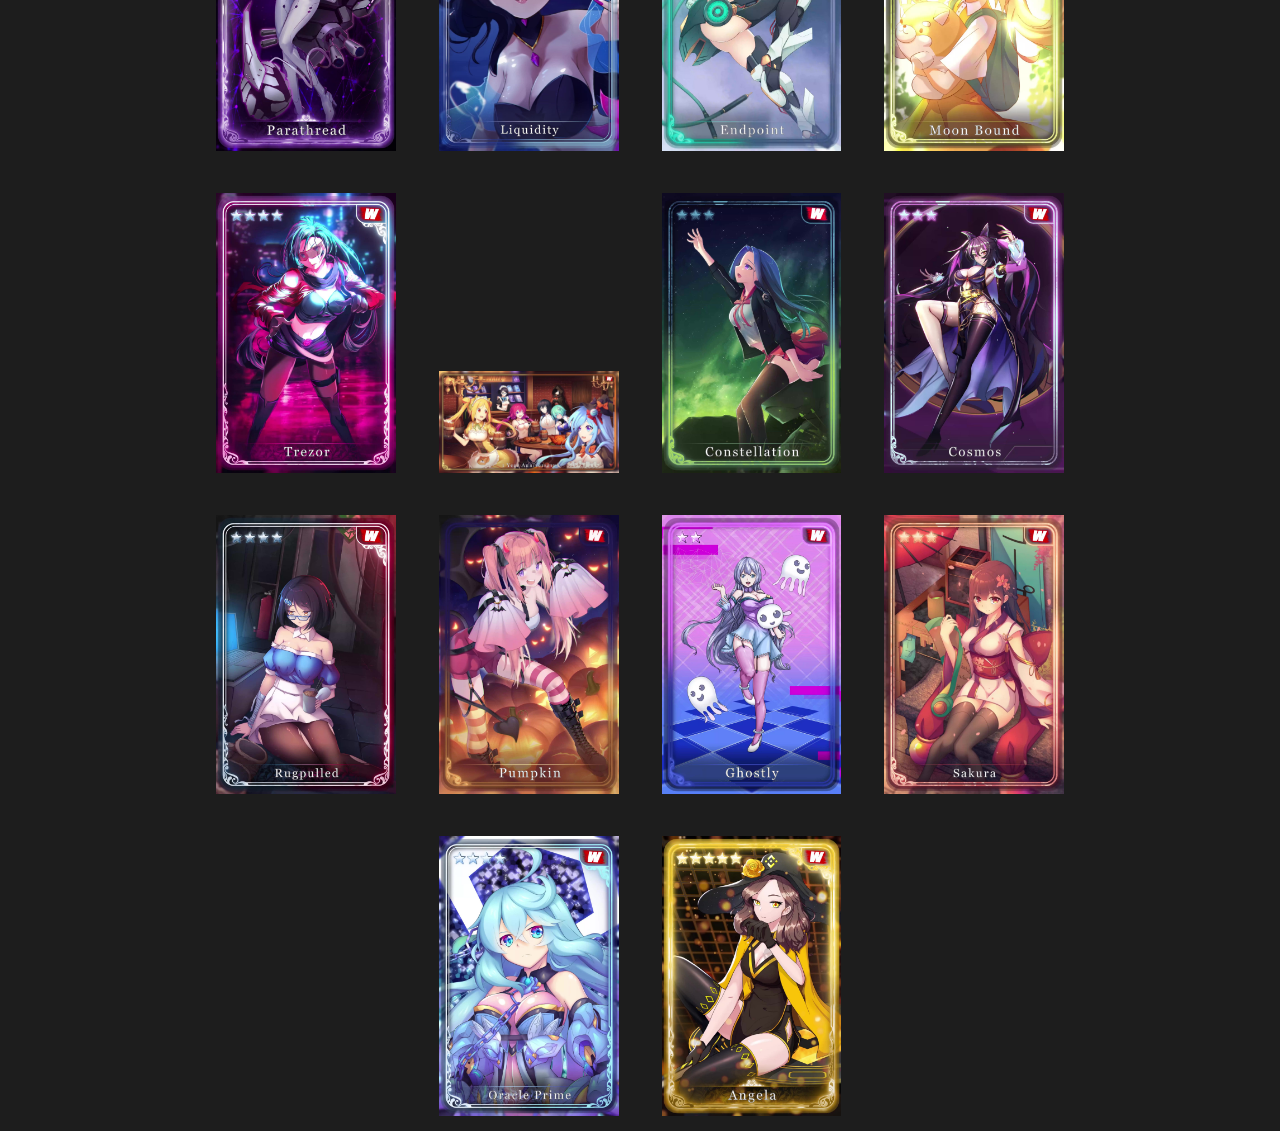
==== commit 4baf3015: "Removed padding-left from .nft" ====
--- a/index.html
+++ b/index.html
@@ -10,7 +10,7 @@
 <body>
     <div class="container">
         <nav class="navbar">
-            <a class="button" href="/about.html">
+            <a class="button" href="https://xonsium.github.io/waifu-nft/about">
                 About
             </a>
             <a class="button" target="_blank" href="https://mega.nz/file/es5G0TLT#Kbc0AoFo0strgFJjpvHW9Jl0LhCd57hBh-2zd5lmvQ4">Download</a>
@@ -18,7 +18,8 @@
         <main class="text-main" align="center">
             <p style="color: #66ff48;">These are only the images. mp4s are in the download link</p>
         </main>
-        <div class="row" align="center">
+        <div align="center">
+        <div class="row">
                 <img  class="three nft" src="assets/thumb/1.jpg">
                 <img  class="three nft" src="assets/thumb/2.jpg">
                 <img  class="three nft" src="assets/thumb/3.jpg">
@@ -72,5 +73,6 @@
                 
         </div>
     </div>
+    </div>
 </body>
-</html>+</html>
--- a/style.css
+++ b/style.css
@@ -14,7 +14,8 @@
     max-width: 180px;
     min-width: 18%;
     min-height: 18%;
-    padding-left: 35px;
+    padding-left: 17px;
+    padding-right: 17px;
     padding-top: 35px;
 }
 
